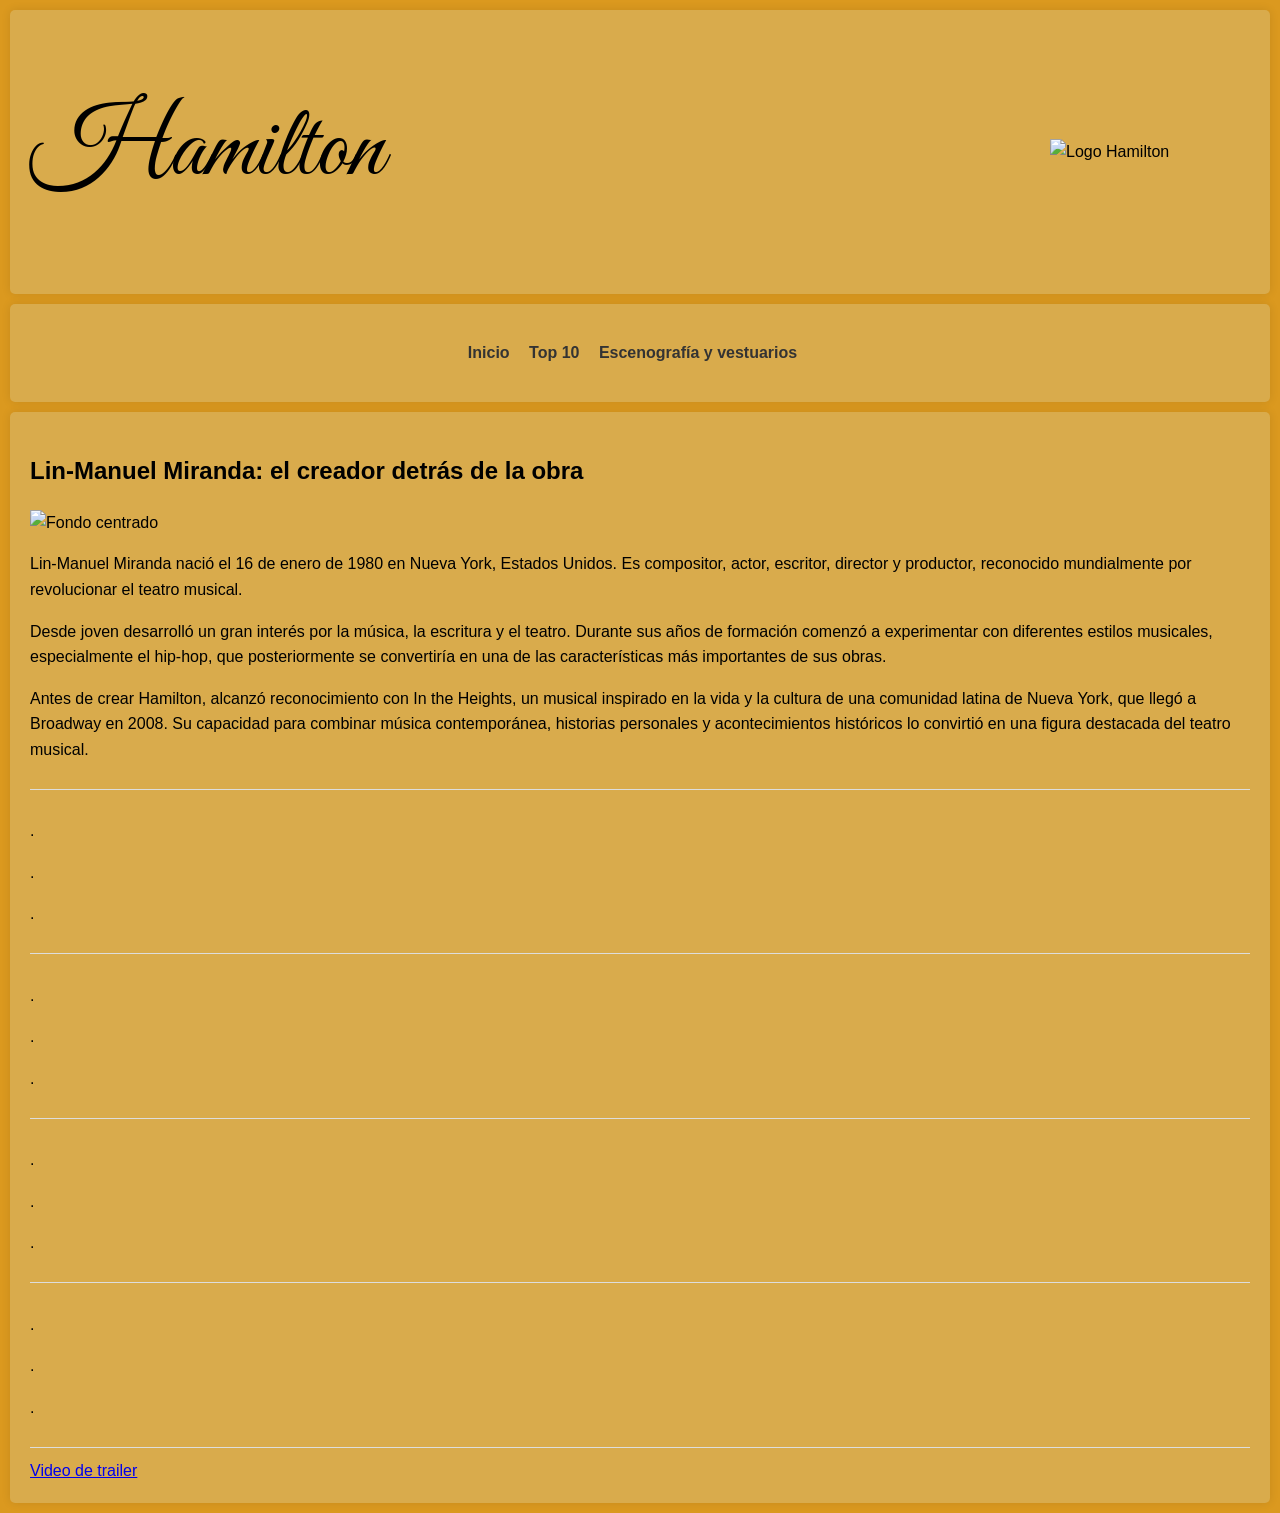
==== creador.html @ 352e7d54 "ffffff" ====
<!DOCTYPE html>
<html lang="es">
<head>
    <meta charset="UTF-8">
    <meta name="viewport" content="width=device-width, initial-scale=1.0">
    <title>Su creador</title>
    <link rel="stylesheet" href="creador.css">
        <link rel="preconnect" href="https://fonts.googleapis.com">
    <link rel="preconnect" href="https://fonts.gstatic.com" crossorigin>
    <link href="https://fonts.googleapis.com/css2?family=Great+Vibes&family=Zeyada&display=swap" rel="stylesheet">
</head>

<body>
    <header>
    <h1 class="titulocreador">Hamilton</h1>
    <img src="https://logo-marque.com/wp-content/uploads/2021/09/Hamilton-Symbole.jpg" alt="Logo Hamilton">
   </header> 

    <nav>
        <ul>
     <li><a href="index.html"> Inicio </a></li>
        <li><a href="top10.html" > Top 10 </a></li>
        <li> <a href="vestyesce.html"> Escenografía y vestuarios </a></li>
        </ul>
    </nav>

<main>
    <section> 
    <article> 
        <h2>Lin-Manuel Miranda: el creador detrás de la obra</h2>
        <img class="subfrase" src="https://images.openai.com/static-rsc-4/b4ZPPTkv8Pv7ms5-g314qApmB2Ek-UeJfOYcITPUdjrUraKf8VQcpgwKpDXTQMJqhsGqWOwPuIkyk_3xu6DBL3gUBWqaTsnnFV1H4DSkQrxVaxLB0ay8cfne_K0_0oVor8hiLZTVVJlDgHpWEmZ6-wC3emJ8r6Yeef8HHM0RhQlhNcKKiz_-uoQk4nD67DE4?purpose=fullsize" alt="Fondo centrado">
        <p>Lin-Manuel Miranda nació el 16 de enero de 1980 en Nueva York, Estados Unidos. Es compositor, actor, escritor, director y productor, reconocido mundialmente por revolucionar el teatro musical.</p>
        <p>Desde joven desarrolló un gran interés por la música, la escritura y el teatro. Durante sus años de formación comenzó a experimentar con diferentes estilos musicales, especialmente el hip-hop, que posteriormente se convertiría en una de las características más importantes de sus obras.</p>
        <p>Antes de crear Hamilton, alcanzó reconocimiento con In the Heights, un musical inspirado en la vida y la cultura de una comunidad latina de Nueva York, que llegó a Broadway en 2008. Su capacidad para combinar música contemporánea, historias personales y acontecimientos históricos lo convirtió en una figura destacada del teatro musical.</p>
    </article>
    
    <article> 
        <h3></h3>
        <p>.</P>
        <P>.</P>
        <P>.</p>
    </article>

 <article> 
        <h3></h3>
        <p>.</P>
        <P>.</P>
        <P>.</p>
    </article>

 <article> 
        <h3></h3>
        <p>.</P>
        <P>.</P>
        <P>.</p>
    </article>

 <article> 
        <h3></h3>
        <p>.</P>
        <P>.</P>
        <P>.</p>
    </article>

    </section>

<section>
    <a href="https://youtu.be/DSCKfXpAGHc?list=RDDSCKfXpAGHc"> Video de trailer</a>
</section>

</main>

</body>
</html>
---- creador.css ----
* {
    box-sizing: border-box;
}

body {
    font-family: Arial, sans-serif;
    line-height: 1.6;
    margin: 0;
    padding: 0;
    background-color: #db991f;
}


header, nav, main, footer {
    padding: 20px;
    margin: 10px;
    background: #d9ab4c;
    border-radius: 5px;
    box-shadow: 0 0 10px rgba(0, 0, 0, 0.1);
}

nav ul {
    list-style: none;
    padding: 0;
       text-align: center;
}

nav ul li {
    display: inline;
    margin-right: 15px;
       text-align: center;
}

nav a {  /*  texto de la barra */
    text-decoration: none;
    color: #333;
    font-weight: bold;
    text-align: center;
}


section {
    display: flex;
    flex-direction: column;
}

article {
    border-bottom: 1px solid #ddd;
    padding-bottom: 10px;
    margin-bottom: 10px;
}

article img {
    width: 300px;
    height: 300px;
}

header{
    display: flex;
    justify-content: space-between;
    align-items: center;
    padding: 20px;
}

header img { /*  imagen de hamilton logo */
  width: 200px;
  height: auto;
  float: right;
}


footer {
    text-align: center;
    font-size: 0.9em;
    background-color: #945b1e;
    color:#333;
    margin-top: auto;
}

.zeyada-regular {
  font-family: "Zeyada", cursive;
  font-weight: 400;
  font-style: normal;
}

.great-vibes-regular {
  font-family: "Great Vibes", cursive;
  font-weight: 400;
  font-style: normal;
}

h1.titulocreador{
      font-family: "Great Vibes", cursive;
font-weight: 400;
font-style: normal;
line-height: 1.1;
font-size: 100px;
}
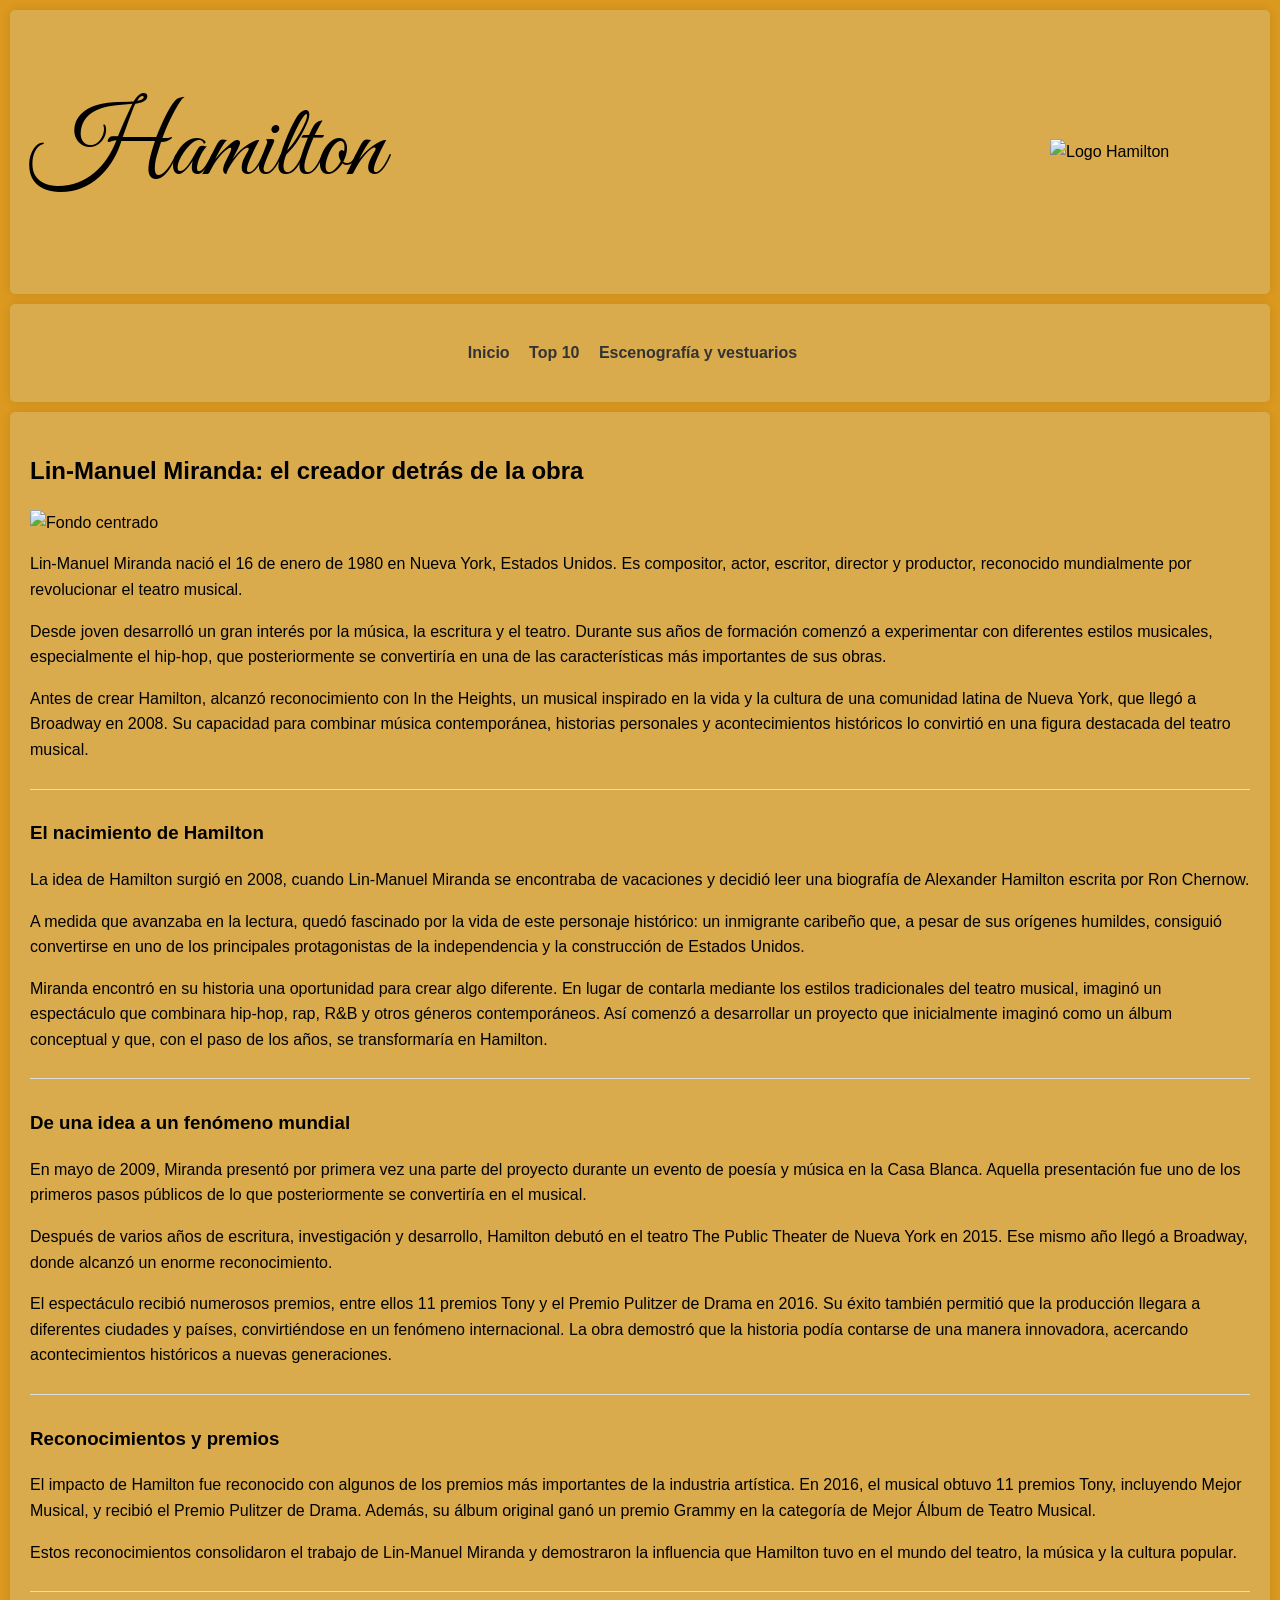
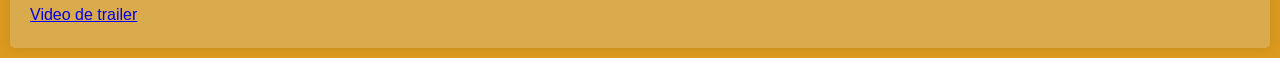
==== commit 0ea19938: "ggggggggg" ====
--- a/creador.html
+++ b/creador.html
@@ -35,32 +35,25 @@
     </article>
     
     <article> 
-        <h3></h3>
-        <p>.</P>
-        <P>.</P>
-        <P>.</p>
+        <h3>El nacimiento de Hamilton</h3>
+        <p>La idea de Hamilton surgió en 2008, cuando Lin-Manuel Miranda se encontraba de vacaciones y decidió leer una biografía de Alexander Hamilton escrita por Ron Chernow.</P>
+        <P>A medida que avanzaba en la lectura, quedó fascinado por la vida de este personaje histórico: un inmigrante caribeño que, a pesar de sus orígenes humildes, consiguió convertirse en uno de los principales protagonistas de la independencia y la construcción de Estados Unidos.</P>
+        <P>Miranda encontró en su historia una oportunidad para crear algo diferente. En lugar de contarla mediante los estilos tradicionales del teatro musical, imaginó un espectáculo que combinara hip-hop, rap, R&B y otros géneros contemporáneos. Así comenzó a desarrollar un proyecto que inicialmente imaginó como un álbum conceptual y que, con el paso de los años, se transformaría en Hamilton.</p>
     </article>
 
  <article> 
-        <h3></h3>
-        <p>.</P>
-        <P>.</P>
-        <P>.</p>
+        <h3>De una idea a un fenómeno mundial</h3>
+        <p>En mayo de 2009, Miranda presentó por primera vez una parte del proyecto durante un evento de poesía y música en la Casa Blanca. Aquella presentación fue uno de los primeros pasos públicos de lo que posteriormente se convertiría en el musical.</P>
+        <P>Después de varios años de escritura, investigación y desarrollo, Hamilton debutó en el teatro The Public Theater de Nueva York en 2015. Ese mismo año llegó a Broadway, donde alcanzó un enorme reconocimiento.</P>
+        <P>El espectáculo recibió numerosos premios, entre ellos 11 premios Tony y el Premio Pulitzer de Drama en 2016. Su éxito también permitió que la producción llegara a diferentes ciudades y países, convirtiéndose en un fenómeno internacional. La obra demostró que la historia podía contarse de una manera innovadora, acercando acontecimientos históricos a nuevas generaciones.</p>
     </article>
 
  <article> 
-        <h3></h3>
-        <p>.</P>
-        <P>.</P>
-        <P>.</p>
+        <h3>Reconocimientos y premios</h3>
+        <p>El impacto de Hamilton fue reconocido con algunos de los premios más importantes de la industria artística. En 2016, el musical obtuvo 11 premios Tony, incluyendo Mejor Musical, y recibió el Premio Pulitzer de Drama. Además, su álbum original ganó un premio Grammy en la categoría de Mejor Álbum de Teatro Musical.</P>
+        <P>Estos reconocimientos consolidaron el trabajo de Lin-Manuel Miranda y demostraron la influencia que Hamilton tuvo en el mundo del teatro, la música y la cultura popular.</P>
     </article>
 
- <article> 
-        <h3></h3>
-        <p>.</P>
-        <P>.</P>
-        <P>.</p>
-    </article>
 
     </section>
 
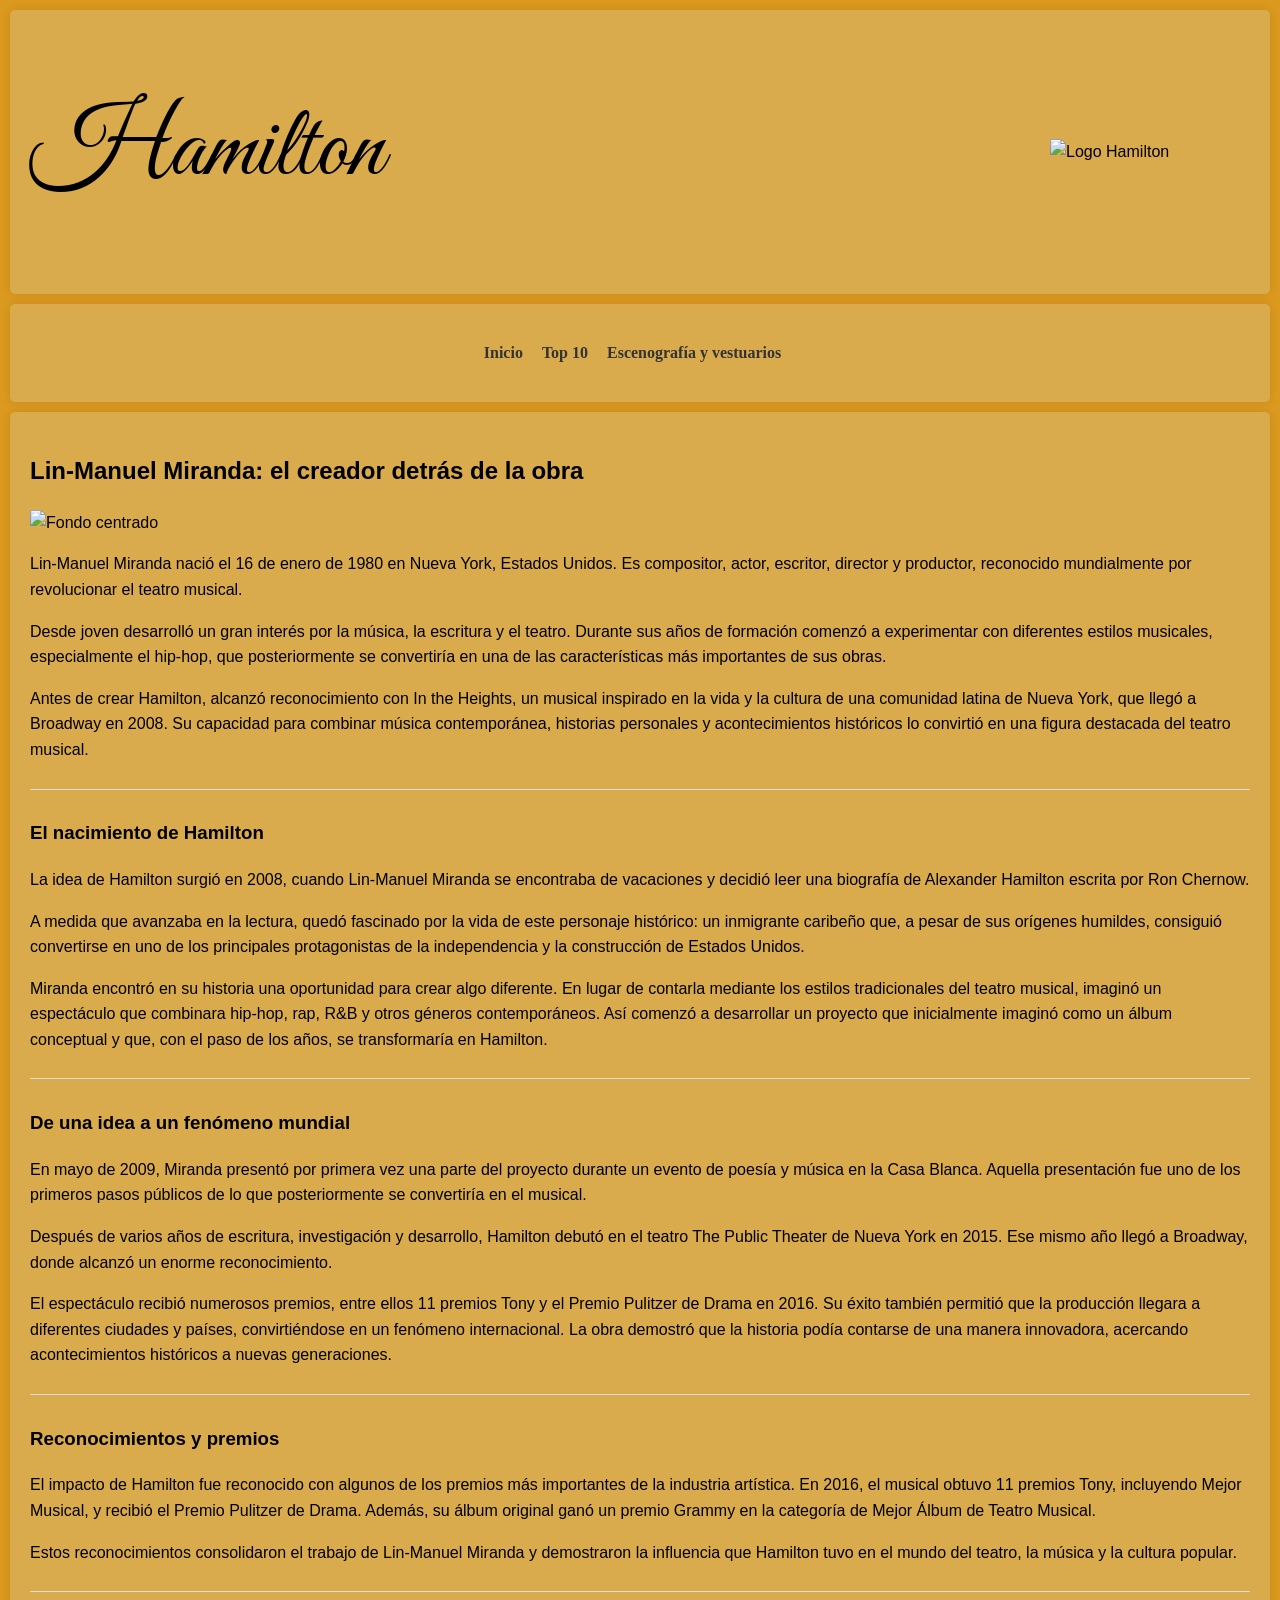
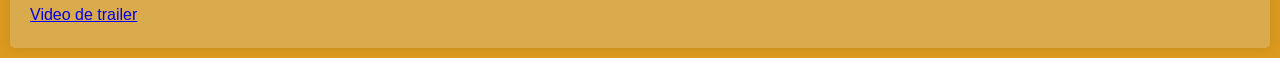
==== commit a8c17c1c: "dd" ====
--- a/creador.html
+++ b/creador.html
@@ -5,7 +5,7 @@
     <meta name="viewport" content="width=device-width, initial-scale=1.0">
     <title>Su creador</title>
     <link rel="stylesheet" href="creador.css">
-        <link rel="preconnect" href="https://fonts.googleapis.com">
+    <link rel="preconnect" href="https://fonts.googleapis.com">
     <link rel="preconnect" href="https://fonts.gstatic.com" crossorigin>
     <link href="https://fonts.googleapis.com/css2?family=Great+Vibes&family=Zeyada&display=swap" rel="stylesheet">
 </head>
--- a/creador.css
+++ b/creador.css
@@ -36,6 +36,7 @@
     color: #333;
     font-weight: bold;
     text-align: center;
+    font-family: 'Times New Roman', Times, serif;
 }
 
 
@@ -90,7 +91,7 @@
 }
 
 h1.titulocreador{
-      font-family: "Great Vibes", cursive;
+font-family: "Great Vibes", cursive;
 font-weight: 400;
 font-style: normal;
 line-height: 1.1;
@@ -98,3 +99,5 @@
 }
 
 
+
+
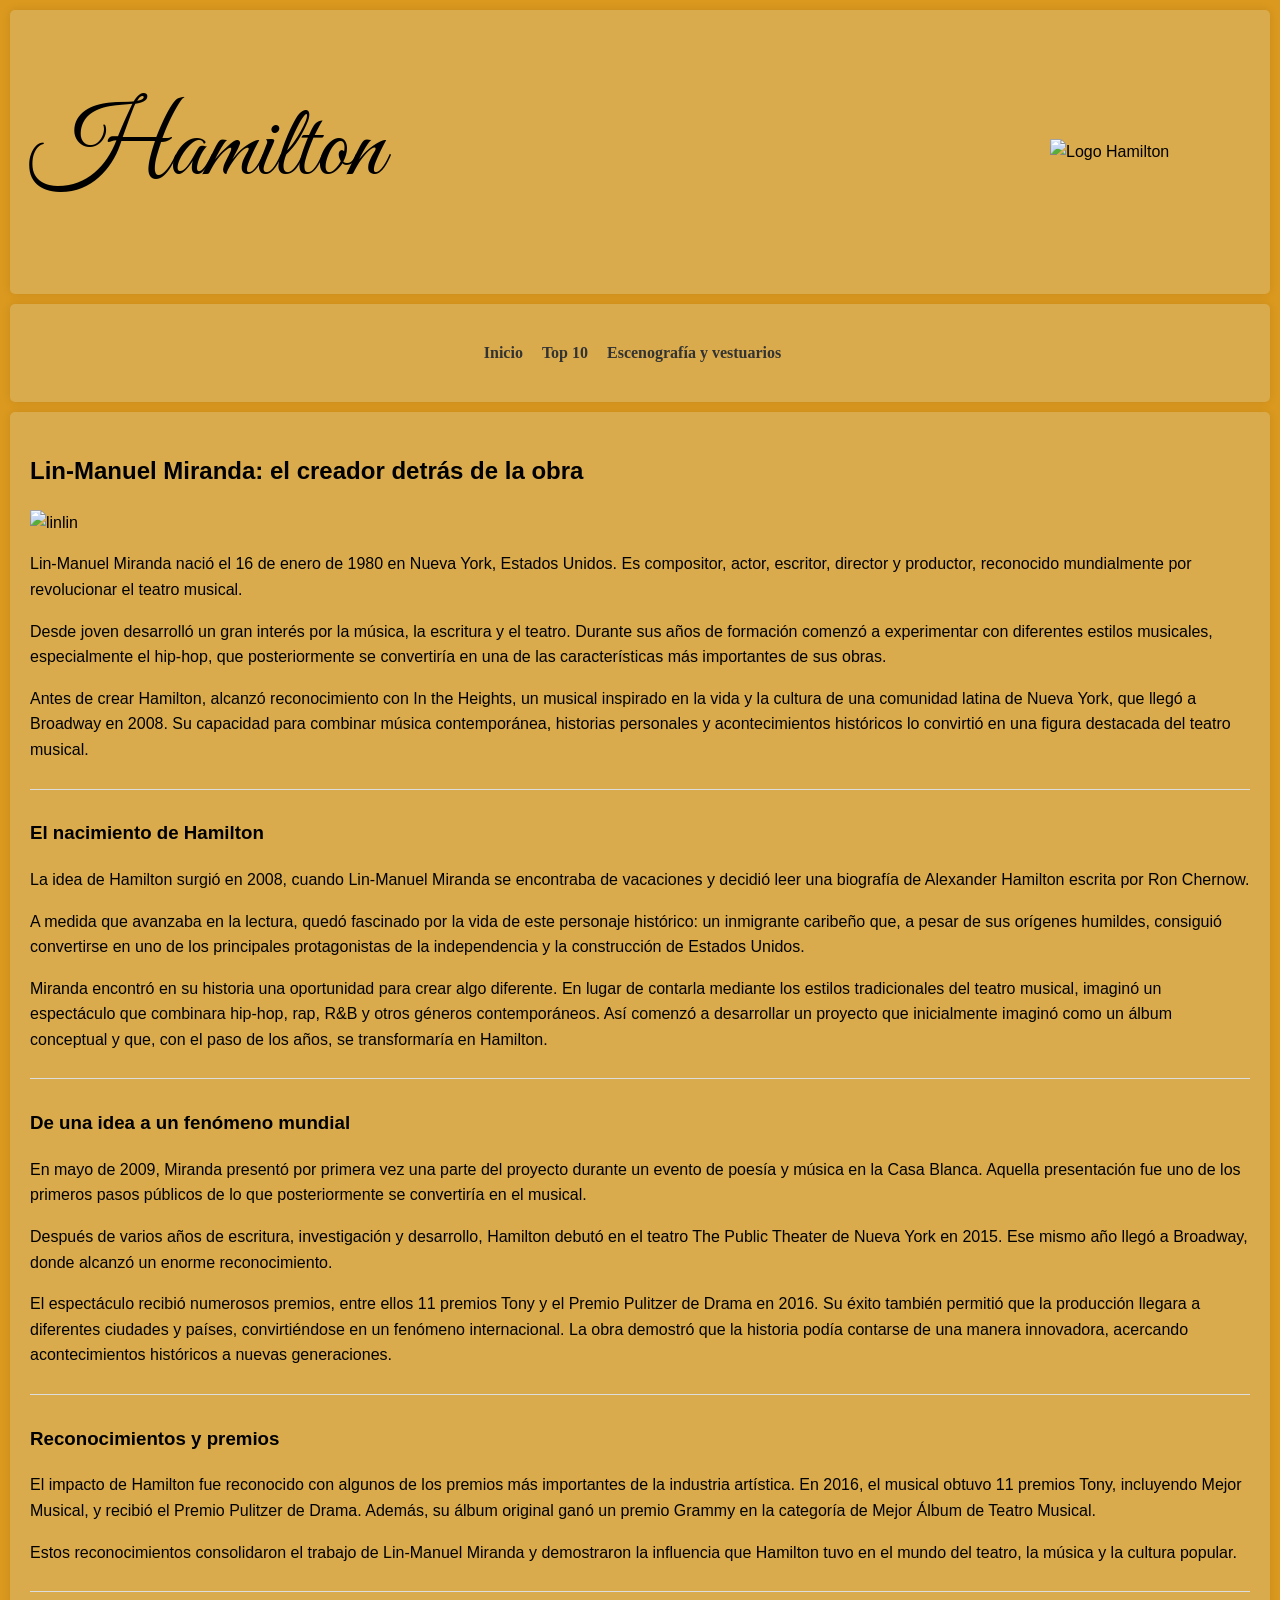
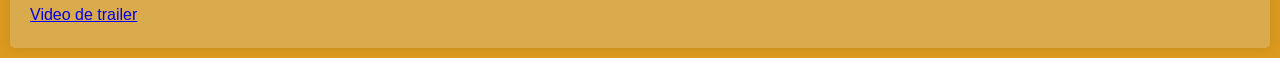
==== commit d69a0cd5: "hhhhhhhhh" ====
--- a/creador.html
+++ b/creador.html
@@ -28,7 +28,7 @@
     <section> 
     <article> 
         <h2>Lin-Manuel Miranda: el creador detrás de la obra</h2>
-        <img class="subfrase" src="https://images.openai.com/static-rsc-4/b4ZPPTkv8Pv7ms5-g314qApmB2Ek-UeJfOYcITPUdjrUraKf8VQcpgwKpDXTQMJqhsGqWOwPuIkyk_3xu6DBL3gUBWqaTsnnFV1H4DSkQrxVaxLB0ay8cfne_K0_0oVor8hiLZTVVJlDgHpWEmZ6-wC3emJ8r6Yeef8HHM0RhQlhNcKKiz_-uoQk4nD67DE4?purpose=fullsize" alt="Fondo centrado">
+        <img src="https://images.openai.com/static-rsc-4/pjg0A01J7-YY_SrklH1aANk41C1H4s6dwnqRjGXw4DQaDV8LFN-vhF08gVEXx3t2mxmktx5TZM5Mvc5BA-WRXTYDjBqS1ofihwujEXrEWlLiDorbFtEnzFpbteuLV0UQo5pP4i7rrMRCfk809x8ViF8azxUIZUcfUoFgLU51AVNlcPatmzuHVhHUiHx9fC5k?purpose=fullsize" alt="linlin">
         <p>Lin-Manuel Miranda nació el 16 de enero de 1980 en Nueva York, Estados Unidos. Es compositor, actor, escritor, director y productor, reconocido mundialmente por revolucionar el teatro musical.</p>
         <p>Desde joven desarrolló un gran interés por la música, la escritura y el teatro. Durante sus años de formación comenzó a experimentar con diferentes estilos musicales, especialmente el hip-hop, que posteriormente se convertiría en una de las características más importantes de sus obras.</p>
         <p>Antes de crear Hamilton, alcanzó reconocimiento con In the Heights, un musical inspirado en la vida y la cultura de una comunidad latina de Nueva York, que llegó a Broadway en 2008. Su capacidad para combinar música contemporánea, historias personales y acontecimientos históricos lo convirtió en una figura destacada del teatro musical.</p>
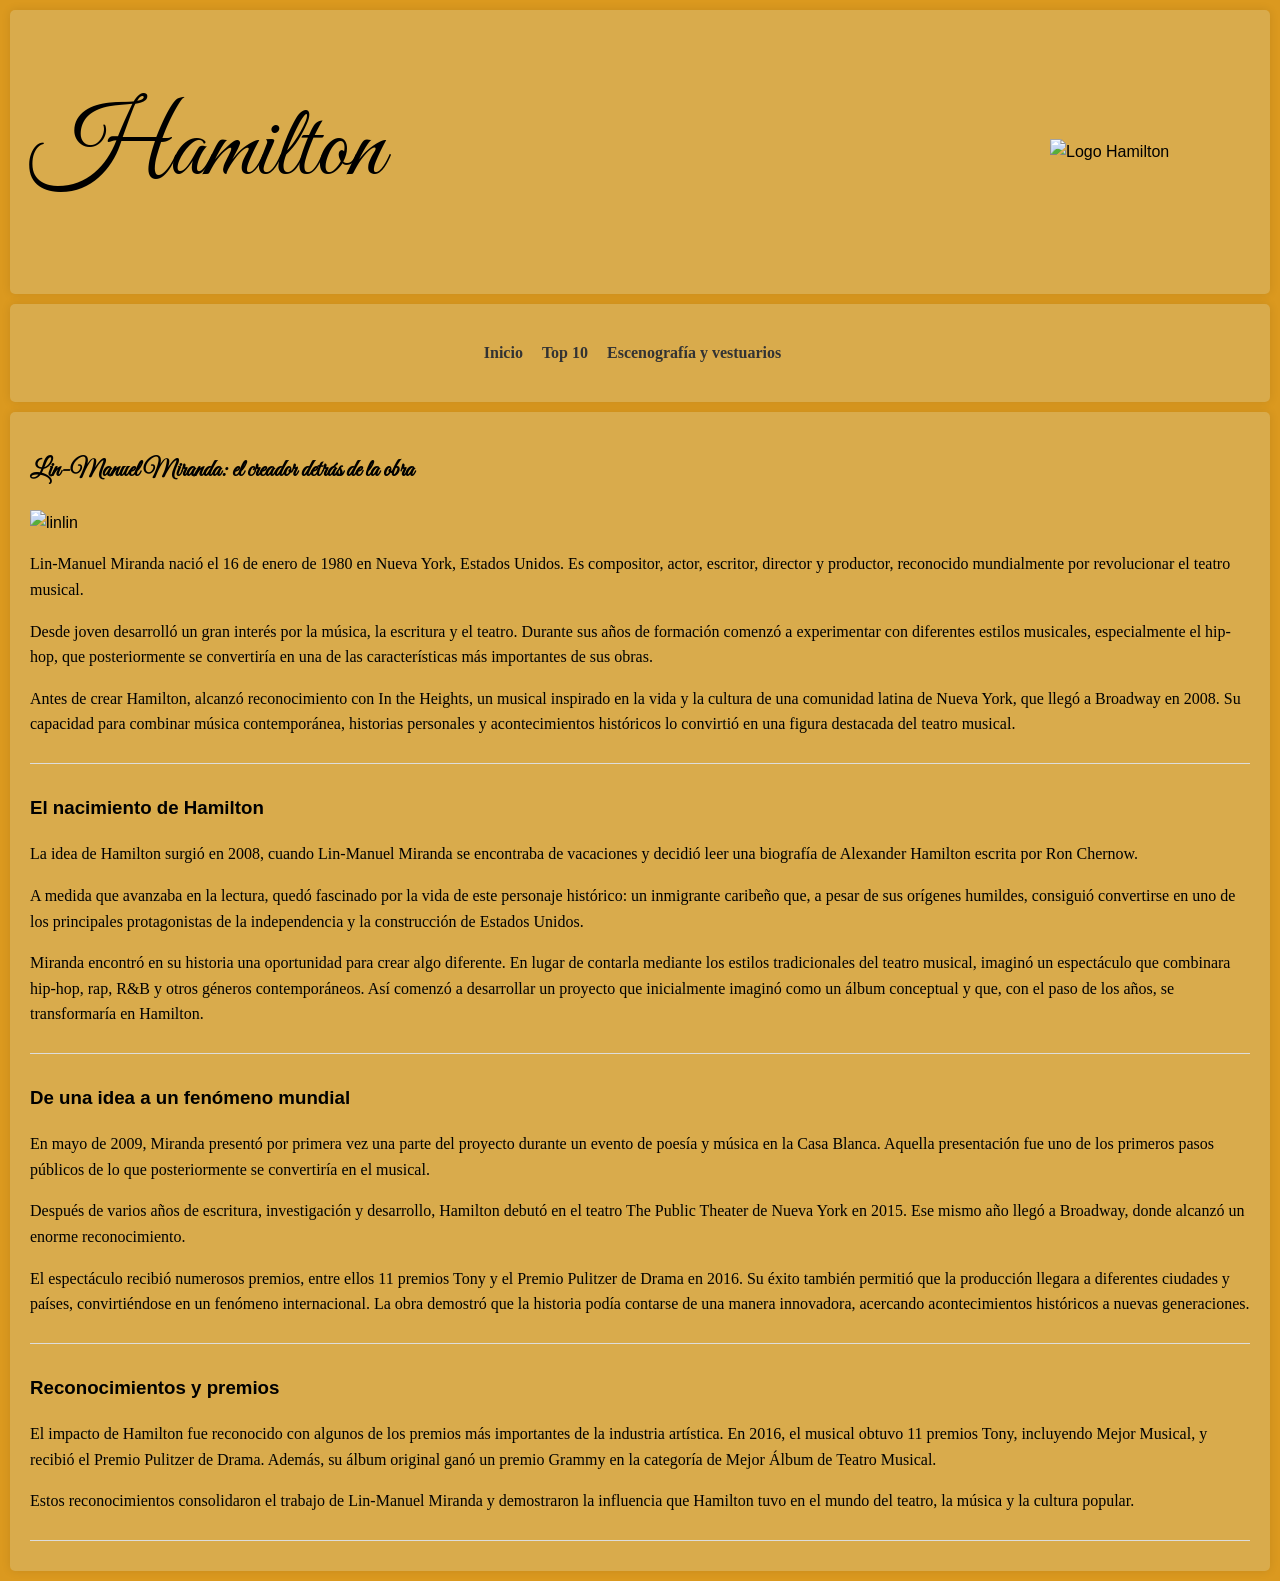
==== commit 41f3d906: "cccc" ====
--- a/creador.html
+++ b/creador.html
@@ -57,9 +57,6 @@
 
     </section>
 
-<section>
-    <a href="https://youtu.be/DSCKfXpAGHc?list=RDDSCKfXpAGHc"> Video de trailer</a>
-</section>
 
 </main>
 
--- a/creador.css
+++ b/creador.css
@@ -98,6 +98,17 @@
 font-size: 100px;
 }
 
+img{
+    width: 300px;
+    height: auto;
+}
 
 
+h2{
+    font-family: "Great Vibes", cursive;
+}
 
+p{
+    font-family: 'Times New Roman', Times, serif;
+}
+
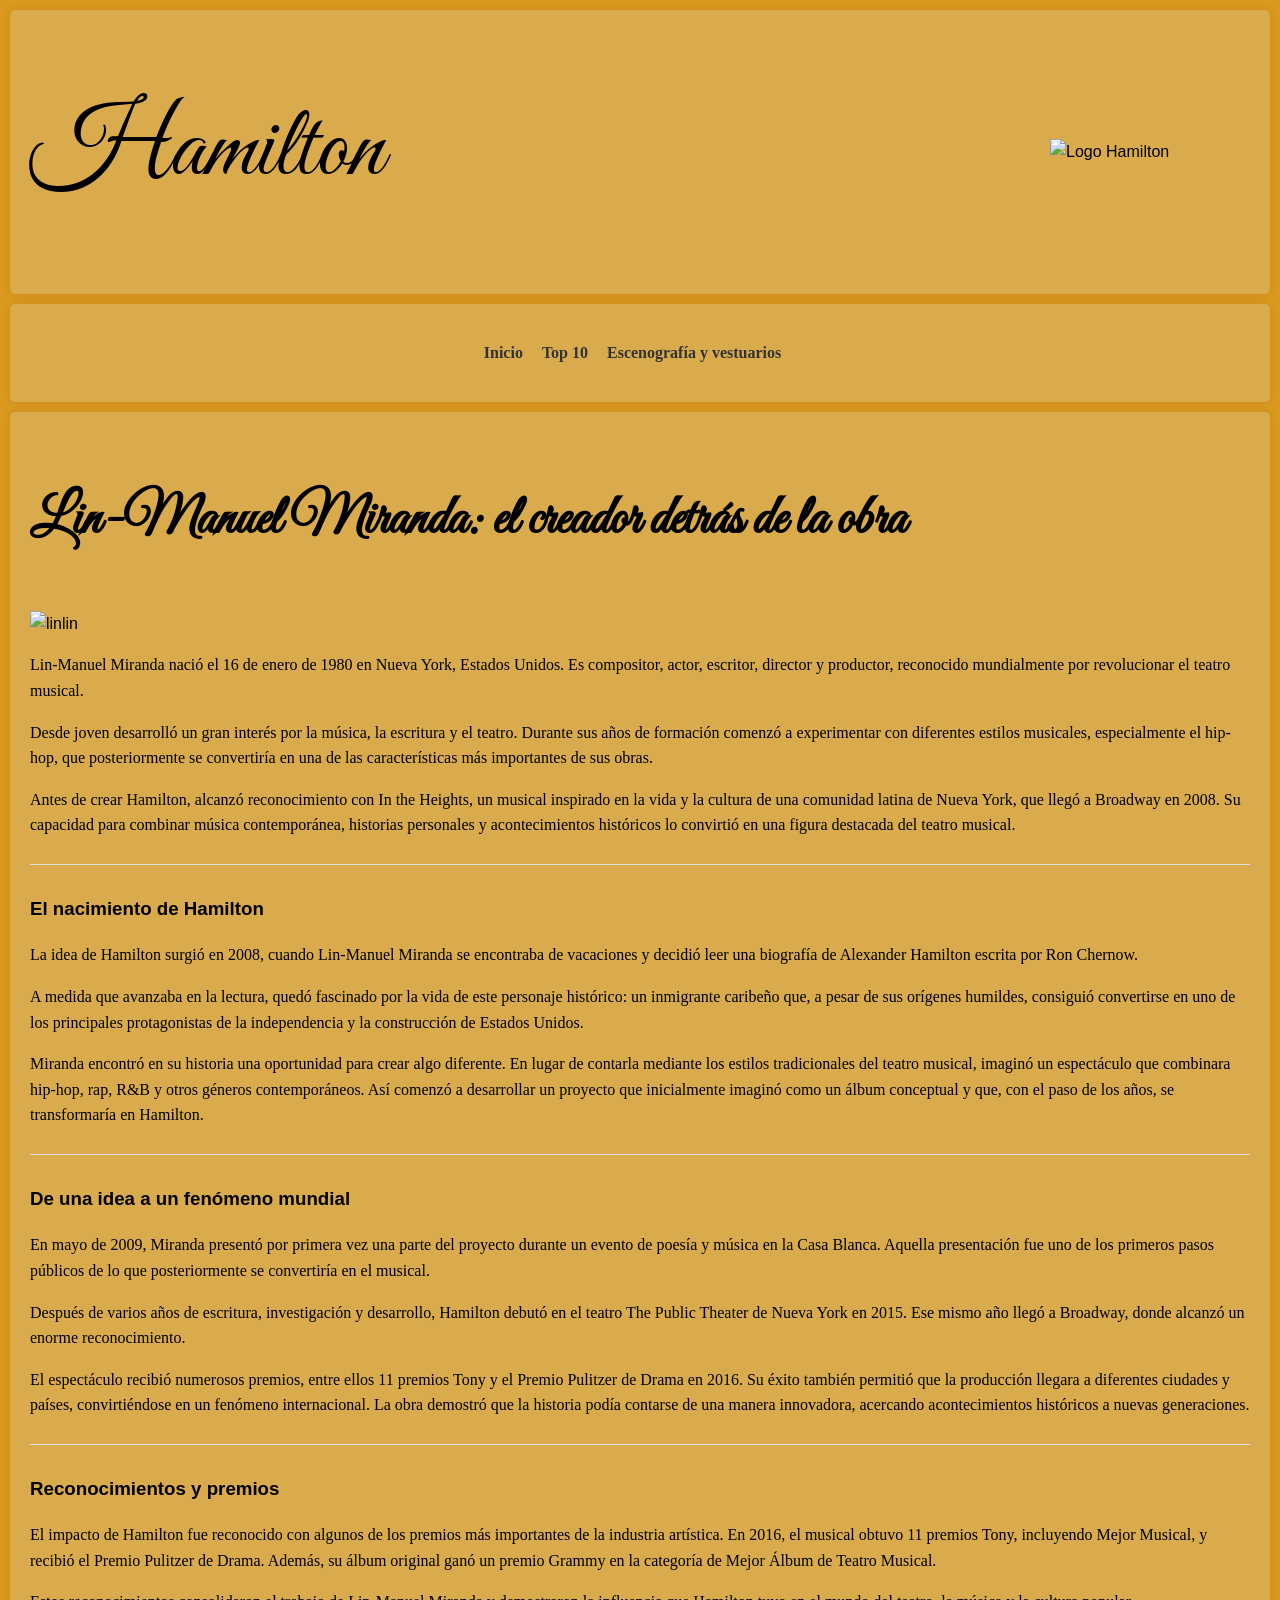
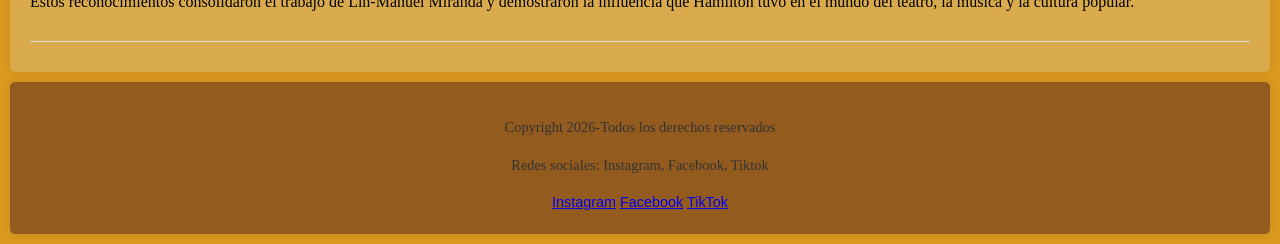
==== commit d512b7b3: "zzzz" ====
--- a/creador.html
+++ b/creador.html
@@ -59,6 +59,12 @@
 
 
 </main>
-
+ <footer>
+    <p>Copyright 2026-Todos los derechos reservados</p>
+    <P>Redes sociales: Instagram, Facebook, Tiktok</P>
+     <a href="https://www.instagram.com/">Instagram</a>
+    <a href="https://www.facebook.com/">Facebook</a>
+    <a href="https://www.tiktok.com/">TikTok</a>
+   </footer>
 </body>
 </html>
--- a/creador.css
+++ b/creador.css
@@ -98,14 +98,16 @@
 font-size: 100px;
 }
 
-img{
-    width: 300px;
+article img{
+    width: 600px;
     height: auto;
+    position: center;
 }
 
 
 h2{
     font-family: "Great Vibes", cursive;
+    font-size: 55px;
 }
 
 p{
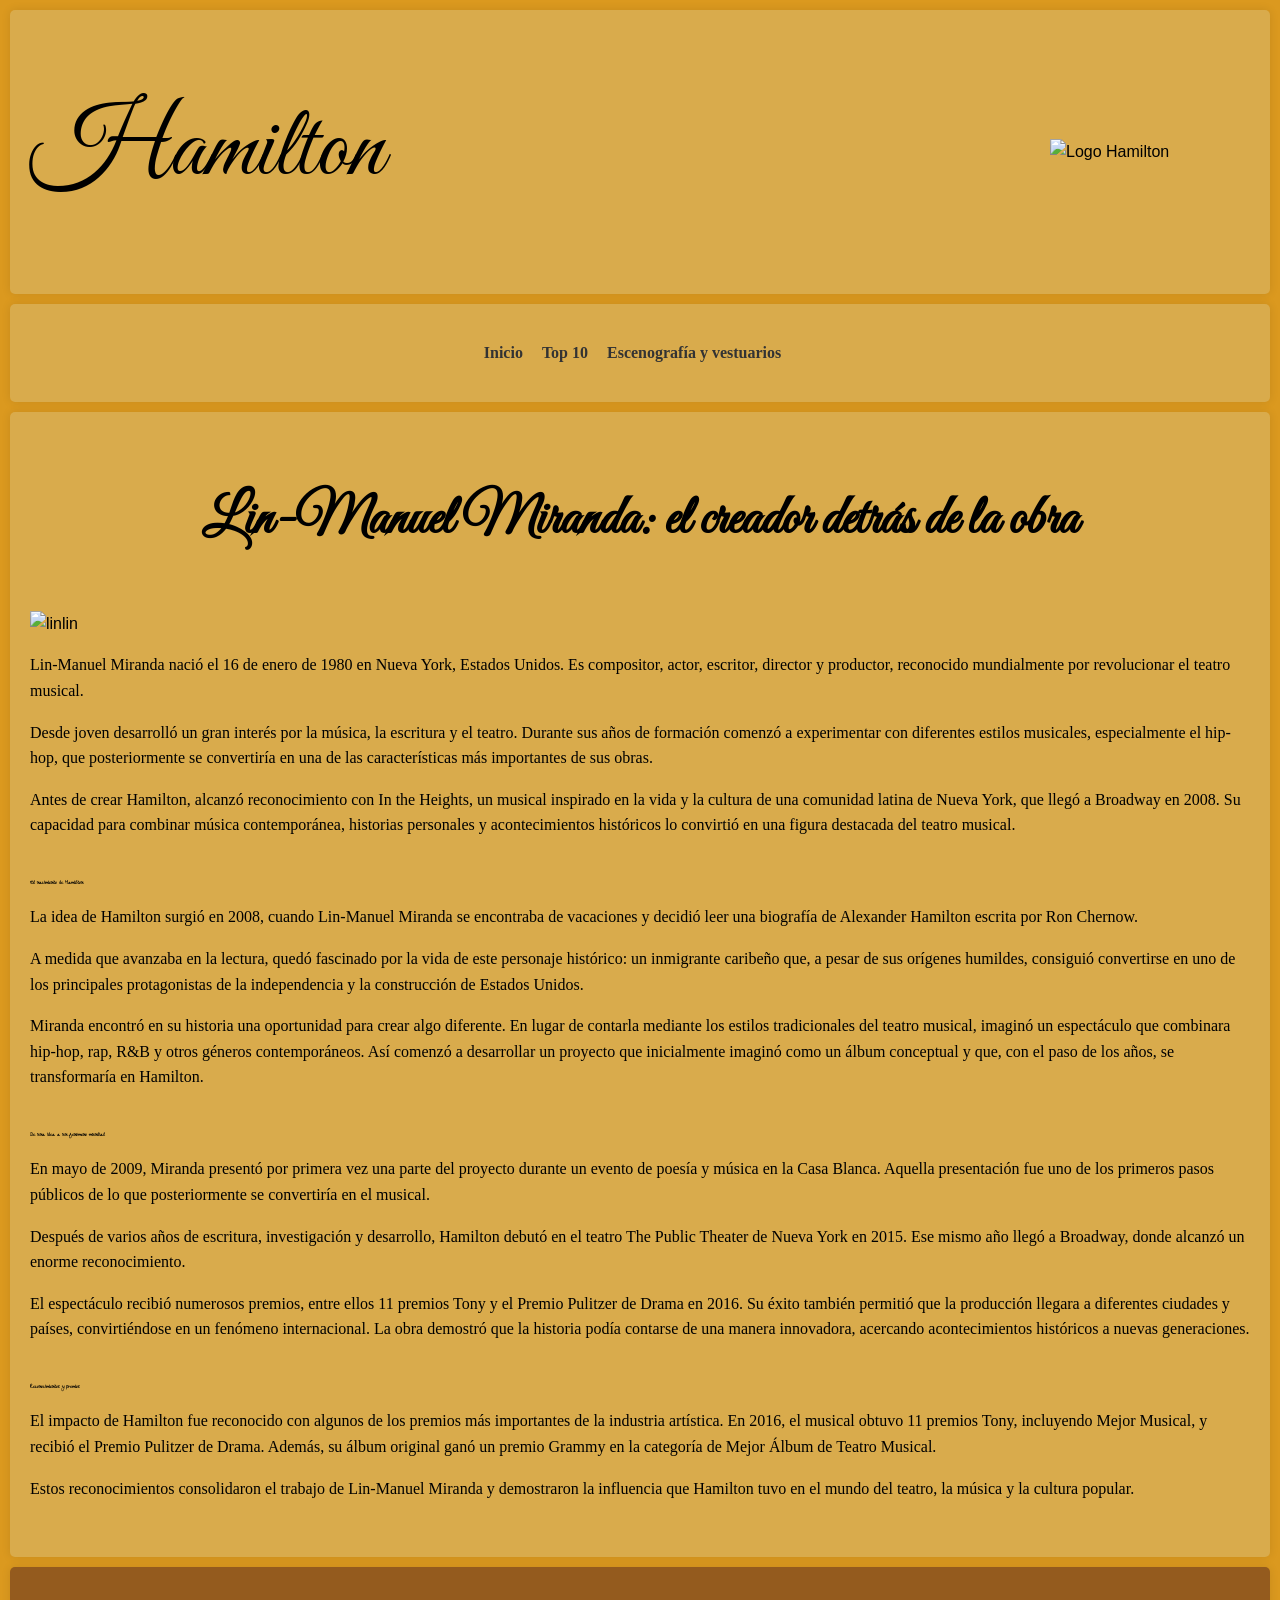
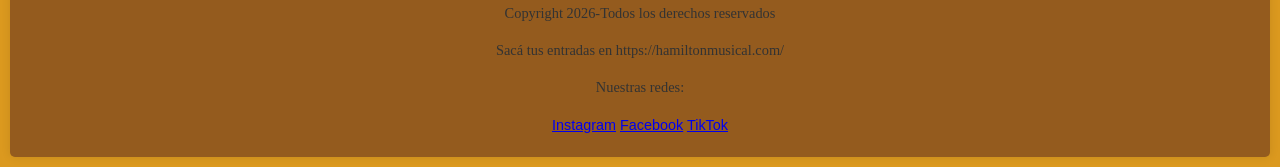
==== commit db9315fb: "ffff" ====
--- a/creador.html
+++ b/creador.html
@@ -61,7 +61,8 @@
 </main>
  <footer>
     <p>Copyright 2026-Todos los derechos reservados</p>
-    <P>Redes sociales: Instagram, Facebook, Tiktok</P>
+    <P> Sacá tus entradas en https://hamiltonmusical.com/ </P>
+    <p>Nuestras redes:</p>
      <a href="https://www.instagram.com/">Instagram</a>
     <a href="https://www.facebook.com/">Facebook</a>
     <a href="https://www.tiktok.com/">TikTok</a>
--- a/creador.css
+++ b/creador.css
@@ -46,7 +46,7 @@
 }
 
 article {
-    border-bottom: 1px solid #ddd;
+
     padding-bottom: 10px;
     margin-bottom: 10px;
 }
@@ -66,7 +66,7 @@
 header img { /*  imagen de hamilton logo */
   width: 200px;
   height: auto;
-  float: right;
+  float: inline-end;
 }
 
 
@@ -101,13 +101,19 @@
 article img{
     width: 600px;
     height: auto;
-    position: center;
+    float: center;
 }
 
 
 h2{
     font-family: "Great Vibes", cursive;
     font-size: 55px;
+    text-align: center;
+}
+
+h3{
+    font-family: "Zeyada", cursive;
+    font-size: 30%;
 }
 
 p{
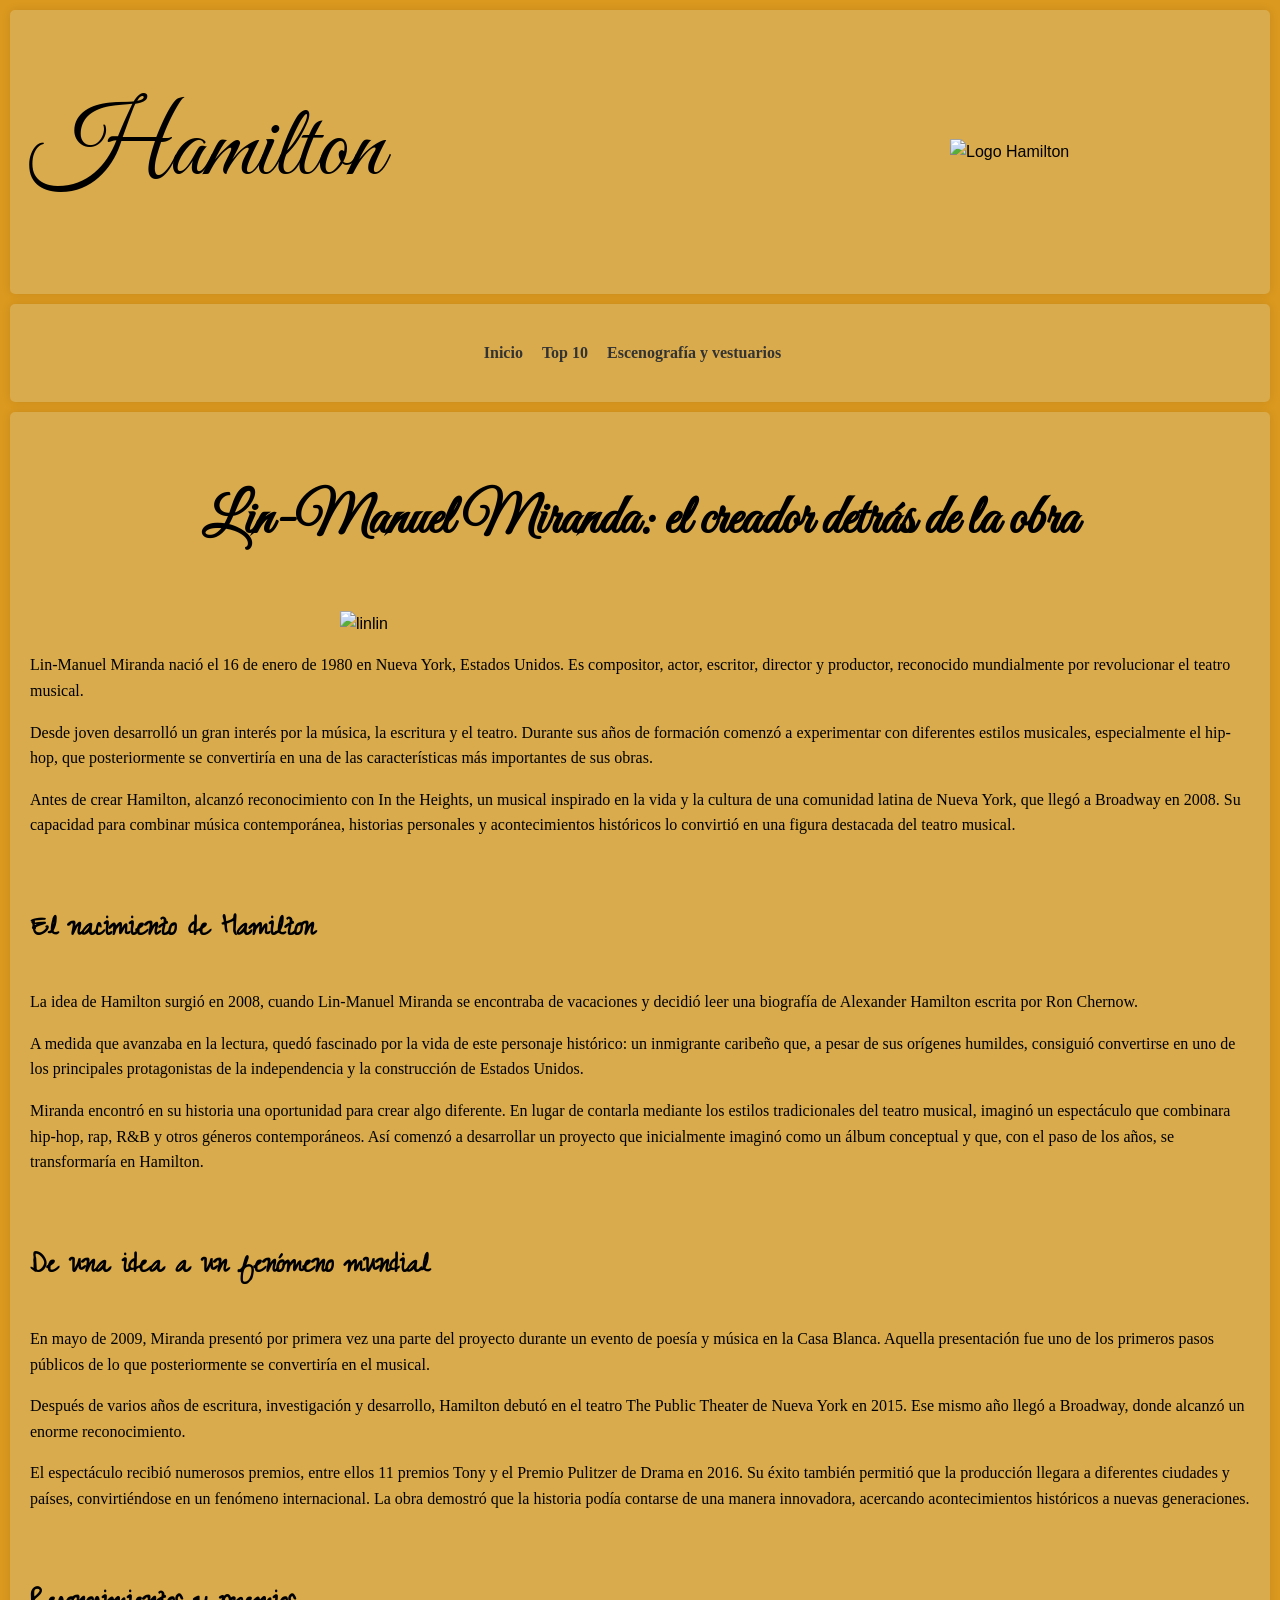
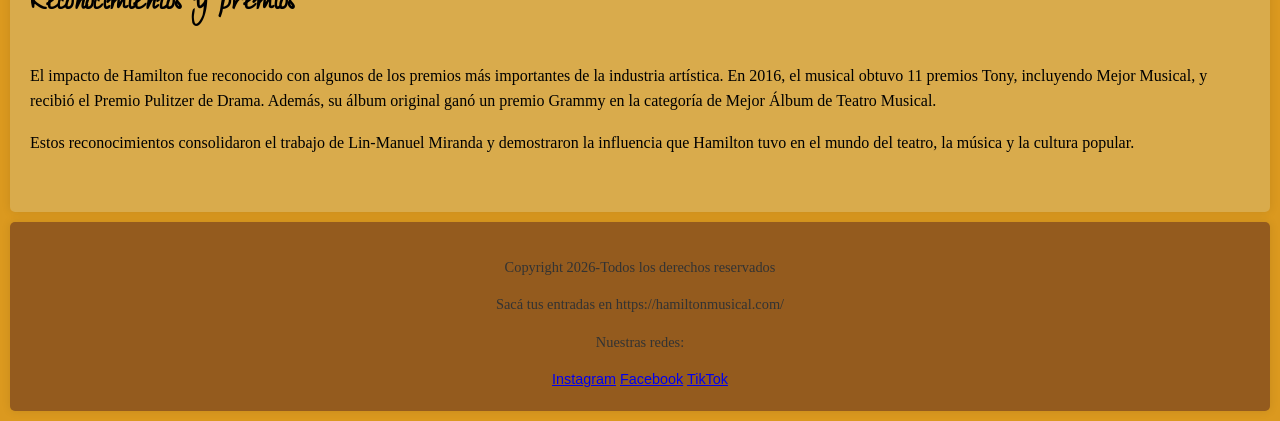
==== commit 4c046b84: "lets see" ====
--- a/creador.html
+++ b/creador.html
@@ -28,7 +28,7 @@
     <section> 
     <article> 
         <h2>Lin-Manuel Miranda: el creador detrás de la obra</h2>
-        <img src="https://images.openai.com/static-rsc-4/pjg0A01J7-YY_SrklH1aANk41C1H4s6dwnqRjGXw4DQaDV8LFN-vhF08gVEXx3t2mxmktx5TZM5Mvc5BA-WRXTYDjBqS1ofihwujEXrEWlLiDorbFtEnzFpbteuLV0UQo5pP4i7rrMRCfk809x8ViF8azxUIZUcfUoFgLU51AVNlcPatmzuHVhHUiHx9fC5k?purpose=fullsize" alt="linlin">
+        <img src="https://images.openai.com/static-rsc-4/pjg0A01J7-YY_SrklH1aANk41C1H4s6dwnqRjGXw4DQaDV8LFN-vhF08gVEXx3t2mxmktx5TZM5Mvc5BA-WRXTYDjBqS1ofihwujEXrEWlLiDorbFtEnzFpbteuLV0UQo5pP4i7rrMRCfk809x8ViF8azxUIZUcfUoFgLU51AVNlcPatmzuHVhHUiHx9fC5k?purpose=fullsize" style="display: block; margin: auto;" alt="linlin">
         <p>Lin-Manuel Miranda nació el 16 de enero de 1980 en Nueva York, Estados Unidos. Es compositor, actor, escritor, director y productor, reconocido mundialmente por revolucionar el teatro musical.</p>
         <p>Desde joven desarrolló un gran interés por la música, la escritura y el teatro. Durante sus años de formación comenzó a experimentar con diferentes estilos musicales, especialmente el hip-hop, que posteriormente se convertiría en una de las características más importantes de sus obras.</p>
         <p>Antes de crear Hamilton, alcanzó reconocimiento con In the Heights, un musical inspirado en la vida y la cultura de una comunidad latina de Nueva York, que llegó a Broadway en 2008. Su capacidad para combinar música contemporánea, historias personales y acontecimientos históricos lo convirtió en una figura destacada del teatro musical.</p>
--- a/creador.css
+++ b/creador.css
@@ -64,7 +64,7 @@
 }
 
 header img { /*  imagen de hamilton logo */
-  width: 200px;
+  width: 300px;
   height: auto;
   float: inline-end;
 }
@@ -102,6 +102,7 @@
     width: 600px;
     height: auto;
     float: center;
+    margin: auto;
 }
 
 
@@ -113,7 +114,7 @@
 
 h3{
     font-family: "Zeyada", cursive;
-    font-size: 30%;
+    font-size: 200%;
 }
 
 p{
